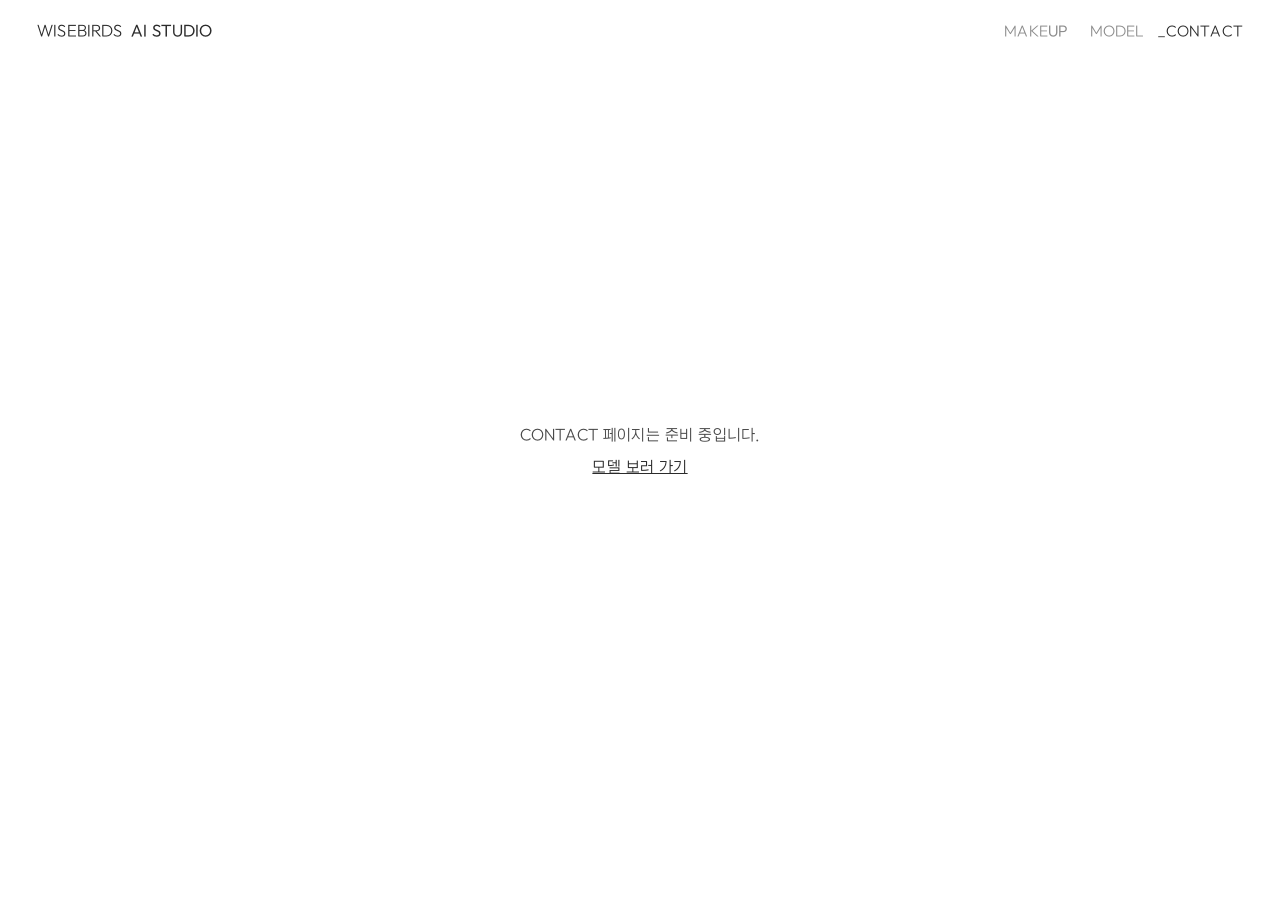
==== contact.html @ fa6cd324 "Add files via upload" ====
<!doctype html>
<html lang="ko">
<head>
  <meta charset="utf-8">
  <meta name="viewport" content="width=device-width, initial-scale=1, viewport-fit=cover">
  <title>CONTACT | WISEBIRDS AI STUDIO</title>
  <meta name="description" content="WISEBIRDS AI STUDIO — AI 모델 에이전시">
  <link rel="preload" href="fonts/A2Z-Regular.woff2" as="font" type="font/woff2" crossorigin>
  <link rel="stylesheet" href="css/style.css">
</head>
<body class="page-sub">
  <header class="site-header">
    <a class="logo" href="index.html" aria-label="WISEBIRDS AI STUDIO 메인으로">
      <span class="logo-light">WISEBIRDS</span> <span class="logo-strong">AI STUDIO</span>
    </a>
    <nav class="gnb" aria-label="주요 메뉴">
      <a href="makeup.html" data-nav="makeup">MAKE<b>UP</b></a>
      <a href="index.html#model" data-nav="model">MODEL</a>
      <a href="contact.html" data-nav="contact" class="is-active">CONTACT</a>
    </nav>
  </header>

  <!-- CONTACT 페이지: 디자인 확정 후 이 <main> 안쪽만 채우면 됩니다 -->
  <main class="placeholder">
    <p>CONTACT 페이지는 준비 중입니다.</p>
    <a href="index.html#model">모델 보러 가기</a>
  </main>

  <script src="js/config.js"></script>
  <script src="js/common.js"></script>
</body>
</html>
---- css/style.css ----
/* =========================================================
   WISEBIRDS AI STUDIO — style.css
   기준 시안: 2576px 폭 PSD → vw 비율로 환산
   ========================================================= */
/* A2Z(에이투지체) — OFL, fonts/ 폴더에 직접 포함 */
@font-face { font-family: 'A2Z'; src: url('../fonts/A2Z-Light.woff2') format('woff2'); font-weight: 300; font-style: normal; font-display: swap; }
@font-face { font-family: 'A2Z'; src: url('../fonts/A2Z-Regular.woff2') format('woff2'); font-weight: 400; font-style: normal; font-display: swap; }
@font-face { font-family: 'A2Z'; src: url('../fonts/A2Z-Medium.woff2') format('woff2'); font-weight: 500; font-style: normal; font-display: swap; }
@font-face { font-family: 'A2Z'; src: url('../fonts/A2Z-Bold.woff2') format('woff2'); font-weight: 700; font-style: normal; font-display: swap; }

:root {
  --c-bg: #ffffff;
  --c-ink: #2b2b2b;        /* 로고·활성 메뉴·이름 */
  --c-text: #4a4a4a;       /* 일반 텍스트 */
  --c-mute: #8c8c8c;       /* 비활성 메뉴 */
  --c-soft: #a6a6a6;       /* 상세정보 항목명 */
  --c-frame: #000000;      /* 영상/이미지 자리 */

  --font: 'A2Z', -apple-system, BlinkMacSystemFont, 'Apple SD Gothic Neo', 'Noto Sans KR', sans-serif;

  --pad-x: clamp(20px, 2.9vw, 76px);
  --header-h: clamp(60px, 4.4vw, 112px);
  --gap: clamp(12px, 1.02vw, 26px);
  --ease: cubic-bezier(.22, .61, .36, 1);
}

*, *::before, *::after { box-sizing: border-box; }
html { -webkit-text-size-adjust: 100%; }
body {
  margin: 0;
  background: var(--c-bg);
  color: var(--c-text);
  font-family: var(--font);
  font-weight: 300;
  letter-spacing: 0.01em;
  -webkit-font-smoothing: antialiased;
}
a { color: inherit; text-decoration: none; }
button { font: inherit; color: inherit; background: none; border: 0; padding: 0; cursor: pointer; }
ul { list-style: none; margin: 0; padding: 0; }
img { display: block; max-width: 100%; }
:focus-visible { outline: 1px solid var(--c-ink); outline-offset: 4px; }

/* ---------- 헤더 / GNB (고정, 스크롤 시 반투명 흰 배경) ---------- */
.site-header {
  position: fixed; inset: 0 0 auto; z-index: 50;
  height: calc(var(--header-h) + env(safe-area-inset-top, 0px));
  padding: env(safe-area-inset-top, 0px) var(--pad-x) 0;
  display: flex; align-items: center; justify-content: space-between;
  background: rgba(255, 255, 255, 0);
  transition: background-color .35s var(--ease), backdrop-filter .35s var(--ease);
}
.site-header.is-scrolled {
  background: rgba(255, 255, 255, .82);
  -webkit-backdrop-filter: blur(12px);
  backdrop-filter: blur(12px);
}
.logo { font-size: clamp(15px, 1.05vw, 27px); color: var(--c-ink); white-space: nowrap; }
.logo-light { font-weight: 300; }
.logo-strong { font-weight: 400; margin-left: .2em; }

.gnb { display: flex; gap: clamp(18px, 1.75vw, 46px); font-size: clamp(14px, 1.02vw, 26px); }
.gnb a { position: relative; color: var(--c-mute); font-weight: 300; transition: color .25s; }
.gnb a b { font-weight: 400; }
.gnb a:hover, .gnb a.is-active { color: var(--c-ink); }
.gnb a.is-active::before {
  content: '_'; position: absolute; right: 100%; bottom: 0; margin-right: .05em;
}

/* ---------- 01. 메인 영상 ---------- */
.hero {
  min-height: 100vh; min-height: 100svh;
  padding: calc(var(--header-h) + clamp(16px, 2.2vw, 58px) + env(safe-area-inset-top, 0px)) var(--pad-x) 0;
  display: flex; flex-direction: column; align-items: center;
}
.hero-frame {
  width: min(75.4vw, calc((100svh - var(--header-h) - 150px) * 16 / 9));
  aspect-ratio: 16 / 9;
  background: var(--c-frame);
  overflow: hidden;
}
.hero-video { width: 100%; height: 100%; object-fit: cover; display: block; }
.hero-video.is-empty { visibility: hidden; }

.scroll-cue {
  margin-top: clamp(18px, 1.9vw, 48px);
  display: flex; flex-direction: column; align-items: center; gap: 6px;
  color: var(--c-ink); font-size: clamp(13px, 1.02vw, 26px); font-weight: 400;
}
.scroll-cue svg { width: clamp(16px, .95vw, 24px); height: auto; animation: nudge 1.6s var(--ease) infinite; }
@keyframes nudge { 0%, 100% { transform: translateY(0); } 50% { transform: translateY(5px); } }

/* ---------- 02. 필터 + 모델 그리드 ---------- */
.models {
  min-height: 100vh; min-height: 100svh;
  padding: calc(var(--header-h) + env(safe-area-inset-top, 0px)) var(--pad-x) clamp(80px, 8vw, 200px);
}
.filters { display: grid; gap: clamp(4px, .35vw, 9px); margin-bottom: clamp(28px, 2.3vw, 58px); }
.filter-row { display: grid; grid-template-columns: clamp(64px, 4.05vw, 104px) 1fr; align-items: baseline; }
.filter-label { color: var(--c-ink); font-weight: 400; font-size: clamp(13px, .86vw, 22px); }
.filter-options { display: flex; flex-wrap: wrap; column-gap: clamp(16px, 1.5vw, 39px); row-gap: 4px; }
.filter-btn {
  position: relative;
  font-size: clamp(12px, .72vw, 18px); font-weight: 300; color: var(--c-text);
  transition: color .2s;
}
.filter-btn:hover { color: var(--c-ink); }
.filter-btn[aria-pressed="true"] { color: var(--c-ink); font-weight: 500; }
.filter-btn[aria-pressed="true"]::before { content: '_'; position: absolute; right: 100%; }

.model-grid {
  display: grid;
  grid-template-columns: repeat(5, 1fr);
  column-gap: var(--gap);
  row-gap: clamp(24px, 1.7vw, 44px);
}
.model-thumb {
  aspect-ratio: 462 / 674;
  background: var(--c-frame);
  overflow: hidden;
}
.model-thumb img { width: 100%; height: 100%; object-fit: cover; transition: transform .8s var(--ease); }
.model-card a:hover img { transform: scale(1.03); }
.model-name {
  display: block; margin-top: clamp(8px, .65vw, 16px);
  font-size: clamp(12px, .78vw, 20px); font-weight: 400; color: var(--c-text);
}
.grid-empty { grid-column: 1 / -1; padding: 60px 0; color: var(--c-mute); font-size: 14px; }

/* TOP 버튼 */
.top-btn {
  position: fixed; z-index: 40;
  right: clamp(16px, 2.3vw, 60px);
  bottom: calc(clamp(16px, 1.8vw, 46px) + env(safe-area-inset-bottom, 0px));
  width: clamp(46px, 2.5vw, 64px); aspect-ratio: 1; border-radius: 50%;
  background: #fff; box-shadow: 0 2px 10px rgba(0, 0, 0, .14);
  font-size: clamp(11px, .7vw, 18px); font-weight: 400; color: var(--c-text);
  opacity: 0; transform: translateY(10px); pointer-events: none;
  transition: opacity .3s, transform .3s var(--ease);
}
.top-btn.is-visible { opacity: 1; transform: none; pointer-events: auto; }

/* ---------- 03. 모델 상세 ---------- */
body.page-detail { overflow: hidden; height: 100svh; }
.detail { position: relative; height: 100vh; height: 100svh; }
.detail-title {
  position: absolute; top: 17.9svh; left: 0; width: 22.8vw;
  margin: 0; text-align: right;
  font-size: clamp(24px, 1.85vw, 48px); font-weight: 700; line-height: 1.12;
  color: var(--c-ink); letter-spacing: -0.01em;
}
/* 이 박스의 왼쪽 경계가 '마스크' — 이미지가 이름 영역 밑으로 사라집니다 */
.gallery {
  position: absolute; top: 17.9svh; left: 23.95vw; right: 0;
  overflow-x: auto; overflow-y: hidden;
  scrollbar-width: none; -ms-overflow-style: none;
  cursor: grab; user-select: none;
  outline-offset: -1px;
}
.gallery::-webkit-scrollbar { display: none; }
.gallery.is-dragging { cursor: grabbing; }
.detail, .gallery { touch-action: none; }   /* 상세에서는 터치를 직접 처리해 부드럽게 미끄러지도록 */
.gallery-track { display: flex; gap: clamp(14px, 1.63vw, 42px); width: max-content; padding-right: var(--pad-x); }
.gallery-item {
  height: min(55.8svh, 29.9vw);
  aspect-ratio: 522 / 769;
  border-radius: clamp(6px, .4vw, 12px);
  overflow: hidden; background: #ececec; flex: none;
}
.gallery-item img { width: 100%; height: 100%; object-fit: cover; pointer-events: none; }
.gallery-item.is-empty, .model-thumb.is-empty { background: var(--c-frame); }
.gallery-empty { padding-top: 20px; font-size: 14px; text-decoration: underline; }

.back-btn {
  position: absolute; left: 0; width: 22.8vw;
  top: calc(17.9svh + min(55.8svh, 29.9vw));
  transform: translateY(-100%);
  display: flex; justify-content: flex-end; align-items: center; gap: .45em;
  font-size: clamp(12px, .78vw, 20px); font-weight: 300; color: var(--c-mute);
  line-height: 1; transition: color .2s;
}
.back-btn svg { width: .5em; height: auto; }
.back-btn:hover, .back-btn:focus-visible { color: #000; }

.detail-info {
  position: fixed; left: 23.2vw; right: var(--pad-x);
  bottom: calc(5.6svh + env(safe-area-inset-bottom, 0px));
  display: flex; justify-content: space-between; align-items: baseline; gap: 20px;
  font-size: clamp(12px, .78vw, 20px);
}
.info-list { display: flex; flex-wrap: wrap; column-gap: clamp(18px, 1.2vw, 32px); row-gap: 6px; color: var(--c-ink); font-weight: 400; }
.info-key { color: var(--c-soft); font-weight: 300; margin-right: .5em; }
.share-btn { color: var(--c-ink); font-weight: 400; }

/* SHARE 팝업 — 임시 디자인 */
body.modal-open { overflow: hidden; }
.modal {
  position: fixed; inset: 0; z-index: 100;
  display: grid; place-items: center;
  background: rgba(255, 255, 255, .7);
  -webkit-backdrop-filter: blur(6px); backdrop-filter: blur(6px);
}
.modal[hidden] { display: none; }
.modal-box {
  position: relative; width: min(320px, 86vw); padding: 36px 32px 30px;
  background: #fff; box-shadow: 0 6px 30px rgba(0, 0, 0, .12);
}
.modal-title { margin: 0 0 20px; color: var(--c-ink); font-weight: 500; font-size: 14px; }
.modal-close { position: absolute; top: 10px; right: 14px; font-size: 22px; line-height: 1; color: var(--c-mute); }
.modal-links { display: grid; gap: 14px; font-size: 14px; }
.modal-links a:hover, .modal-links button:hover { color: var(--c-ink); text-decoration: underline; }

/* 준비 중 페이지 */
.placeholder {
  min-height: 100svh; display: grid; place-content: center; gap: 14px; text-align: center;
  font-size: 15px;
}
.placeholder p { margin: 0; }
.placeholder a { color: var(--c-ink); text-decoration: underline; }

/* ---------- 반응형 ---------- */
@media (max-width: 1200px) {
  .model-grid { grid-template-columns: repeat(4, 1fr); }
}
@media (max-width: 1024px) {
  .model-grid { grid-template-columns: repeat(3, 1fr); }
}
@media (max-width: 768px) {
  :root { --header-h: 56px; }
  .gnb { gap: 14px; font-size: 12px; }
  .logo { font-size: 13px; }

  /* 세로 영상 (9:16) */
  .hero-frame {
    width: min(100%, calc((100svh - var(--header-h) - 130px) * 9 / 16));
    aspect-ratio: 9 / 16;
  }

  .filter-row { grid-template-columns: 56px 1fr; }
  .model-grid { grid-template-columns: repeat(2, 1fr); column-gap: 10px; }

  /* 상세: 이름 위, 이미지 아래 가로 스와이프 */
  /* 모바일 상세: 한 화면에 고정, 스와이프로 이미지가 가로로 미끄러짐 */
  .detail {
    display: flex; flex-direction: column;
    padding: calc(var(--header-h) + 20px + env(safe-area-inset-top, 0px)) 0 calc(76px + env(safe-area-inset-bottom, 0px));
  }
  .back-btn { position: static; transform: none; width: auto; justify-content: flex-start; padding: 0 var(--pad-x) 16px; }
  .detail-title { position: static; width: auto; padding: 0 var(--pad-x) 20px; text-align: left; font-size: 26px; }
  .gallery { position: static; flex: 1; min-height: 0; padding-left: var(--pad-x); cursor: auto; }
  .gallery-track { height: 100%; align-items: flex-start; }
  .gallery-item { height: min(100%, 115vw); }
  .detail-info {
    left: 0; right: 0; bottom: 0;
    padding: 14px var(--pad-x) calc(14px + env(safe-area-inset-bottom, 0px));
    background: rgba(255, 255, 255, .9);
    -webkit-backdrop-filter: blur(10px); backdrop-filter: blur(10px);
    font-size: 12px;
  }
}

@media (prefers-reduced-motion: reduce) {
  *, *::before, *::after { animation: none !important; transition: none !important; scroll-behavior: auto !important; }
}
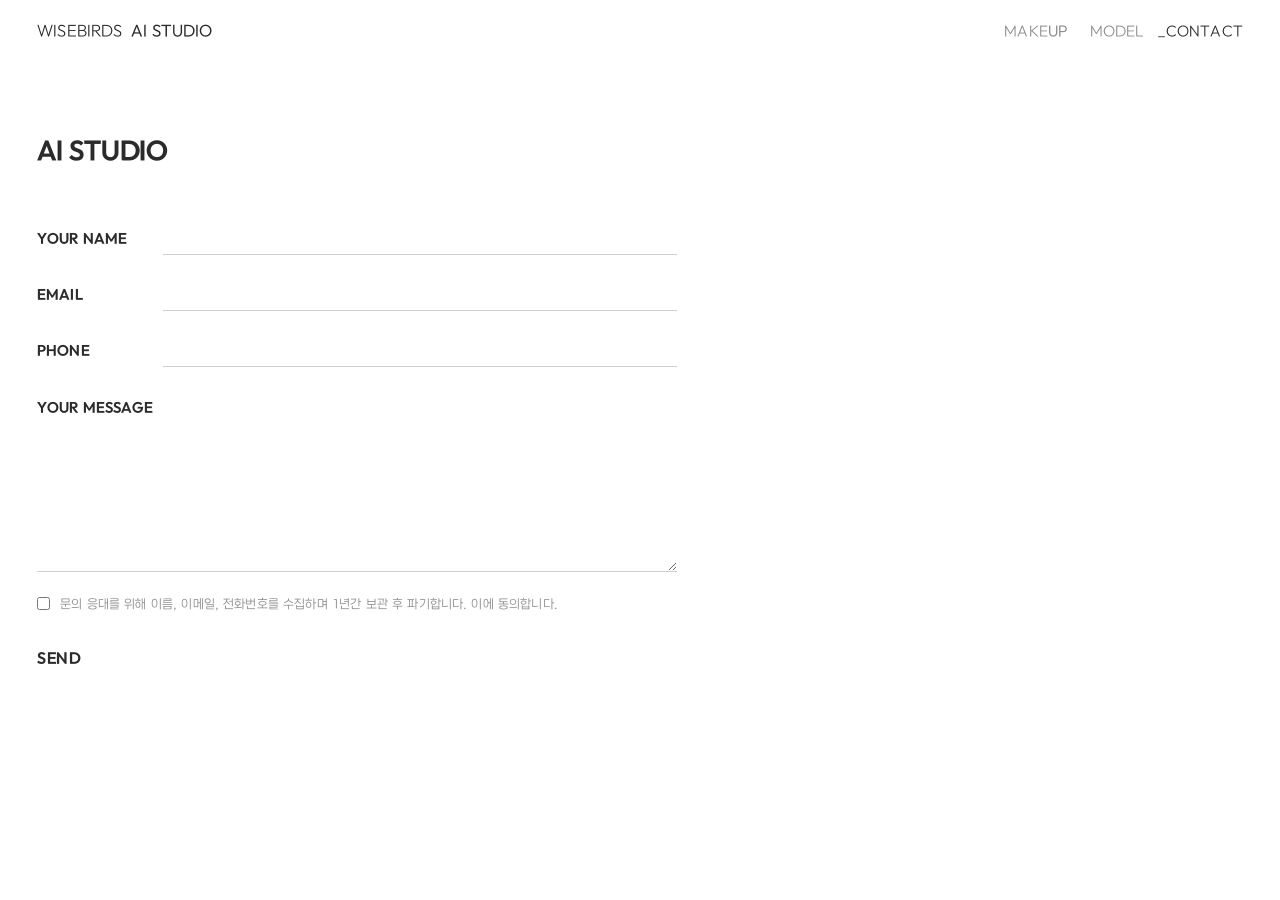
==== commit 3c046360: "Add files via upload" ====
--- a/contact.html
+++ b/contact.html
@@ -5,6 +5,23 @@
   <meta name="viewport" content="width=device-width, initial-scale=1, viewport-fit=cover">
   <title>CONTACT | WISEBIRDS AI STUDIO</title>
   <meta name="description" content="WISEBIRDS AI STUDIO — AI 모델 에이전시">
+
+  <!-- ▼ 공유 미리보기(카카오톡·인스타·페이스북 등) — 사이트 주소가 바뀌면 아래 주소 2곳을 수정 -->
+  <meta property="og:type" content="website">
+  <meta property="og:site_name" content="WISEBIRDS AI STUDIO">
+  <meta property="og:title" content="CONTACT | WISEBIRDS AI STUDIO">
+  <meta property="og:description" content="WISEBIRDS AI STUDIO — AI 모델 에이전시">
+  <meta property="og:url" content="https://wisebirds-ax.github.io/WB_AISTUDIO/contact.html">
+  <meta property="og:image" content="https://wisebirds-ax.github.io/WB_AISTUDIO/assets/meta/og-image.jpg">
+  <meta property="og:image:width" content="1200">
+  <meta property="og:image:height" content="630">
+  <meta name="twitter:card" content="summary_large_image">
+
+  <!-- ▼ 파비콘 / 홈 화면 아이콘 — assets/meta/ 폴더의 같은 이름 파일을 교체 -->
+  <link rel="icon" href="assets/meta/favicon.ico?v=2" sizes="any">
+  <link rel="apple-touch-icon" href="assets/meta/apple-touch-icon.png?v=2">
+  <link rel="manifest" href="assets/meta/site.webmanifest">
+  <meta name="theme-color" content="#ffffff">
   <link rel="preload" href="fonts/A2Z-Regular.woff2" as="font" type="font/woff2" crossorigin>
   <link rel="stylesheet" href="css/style.css">
 </head>
@@ -20,13 +37,42 @@
     </nav>
   </header>
 
-  <!-- CONTACT 페이지: 디자인 확정 후 이 <main> 안쪽만 채우면 됩니다 -->
-  <main class="placeholder">
-    <p>CONTACT 페이지는 준비 중입니다.</p>
-    <a href="index.html#model">모델 보러 가기</a>
+  <main class="contact">
+    <h1 class="contact-title">AI STUDIO</h1>
+
+    <form id="contactForm" class="contact-form" novalidate>
+      <div class="field">
+        <label for="cName">YOUR NAME</label>
+        <input id="cName" name="name" type="text" maxlength="100" autocomplete="name" required>
+      </div>
+      <div class="field">
+        <label for="cEmail">EMAIL</label>
+        <input id="cEmail" name="email" type="email" maxlength="200" autocomplete="email" required>
+      </div>
+      <div class="field">
+        <label for="cPhone">PHONE</label>
+        <input id="cPhone" name="phone" type="tel" maxlength="50" autocomplete="tel" inputmode="tel">
+      </div>
+      <div class="field field-message">
+        <label for="cMessage">YOUR MESSAGE</label>
+        <textarea id="cMessage" name="message" rows="6" maxlength="5000" required></textarea>
+      </div>
+
+      <!-- 스팸 방지용 숨김 칸 (사람에게는 보이지 않음) -->
+      <input class="hp" type="text" name="website" tabindex="-1" autocomplete="off" aria-hidden="true">
+
+      <label class="agree">
+        <input type="checkbox" name="agree" required>
+        <span>문의 응대를 위해 이름, 이메일, 전화번호를 수집하며 1년간 보관 후 파기합니다. 이에 동의합니다.</span>
+      </label>
+
+      <button type="submit" class="send-btn">SEND</button>
+      <p class="form-status" role="status" aria-live="polite"></p>
+    </form>
   </main>
 
   <script src="js/config.js"></script>
   <script src="js/common.js"></script>
+  <script src="js/contact.js"></script>
 </body>
 </html>
--- a/css/style.css
+++ b/css/style.css
@@ -202,13 +202,30 @@
 }
 .modal[hidden] { display: none; }
 .modal-box {
-  position: relative; width: min(320px, 86vw); padding: 36px 32px 30px;
-  background: #fff; box-shadow: 0 6px 30px rgba(0, 0, 0, .12);
-}
-.modal-title { margin: 0 0 20px; color: var(--c-ink); font-weight: 500; font-size: 14px; }
-.modal-close { position: absolute; top: 10px; right: 14px; font-size: 22px; line-height: 1; color: var(--c-mute); }
-.modal-links { display: grid; gap: 14px; font-size: 14px; }
-.modal-links a:hover, .modal-links button:hover { color: var(--c-ink); text-decoration: underline; }
+  position: relative; width: min(320px, 86vw);
+  padding: 46px 28px 40px;
+  background: #fff; border-radius: 10px;
+  box-shadow: 0 8px 32px rgba(0, 0, 0, .12);
+  text-align: center;
+}
+.modal-title {
+  margin: 0 0 34px;
+  font-size: 16px; font-weight: 500; letter-spacing: .02em;
+  color: var(--c-ink); text-transform: uppercase;
+}
+.modal-close {
+  position: absolute; top: 14px; right: 14px;
+  width: 28px; height: 28px; display: grid; place-items: center;
+  color: var(--c-mute); border-radius: 50%; transition: color .2s;
+}
+.modal-close svg { width: 16px; height: 16px; }
+.modal-close:hover { color: var(--c-ink); }
+.modal-links { display: grid; gap: 18px; justify-items: center; }
+.modal-links a, .modal-links button {
+  font-size: 14px; font-weight: 300; letter-spacing: .02em;
+  color: var(--c-text); text-transform: uppercase; transition: color .2s;
+}
+.modal-links a:hover, .modal-links button:hover, .modal-links .is-done { color: #000; }
 
 /* 준비 중 페이지 */
 .placeholder {
@@ -217,6 +234,54 @@
 }
 .placeholder p { margin: 0; }
 .placeholder a { color: var(--c-ink); text-decoration: underline; }
+
+/* ---------- CONTACT ---------- */
+.contact {
+  padding: calc(var(--header-h) + clamp(48px, 6vw, 150px) + env(safe-area-inset-top, 0px)) var(--pad-x) clamp(80px, 8vw, 200px);
+}
+.contact-title {
+  margin: 0 0 clamp(48px, 4.5vw, 110px);
+  font-size: clamp(24px, 1.85vw, 48px); font-weight: 700; line-height: 1.1;
+  color: var(--c-ink); letter-spacing: -0.01em;
+}
+.contact-form { max-width: 640px; display: grid; gap: clamp(22px, 1.6vw, 36px); }
+.field { display: grid; grid-template-columns: clamp(110px, 7vw, 160px) 1fr; align-items: end; column-gap: 16px; }
+.field label {
+  padding-bottom: 9px;
+  font-size: clamp(13px, .86vw, 18px); font-weight: 700; color: var(--c-ink); letter-spacing: .01em;
+}
+.field input, .field textarea {
+  width: 100%; padding: 8px 0; margin: 0;
+  font: inherit; font-size: clamp(14px, .86vw, 18px); font-weight: 300; color: var(--c-ink);
+  background: transparent; border: 0; border-bottom: 1px solid #cfcfcf; border-radius: 0;
+  outline: none; transition: border-color .2s;
+  -webkit-appearance: none; appearance: none;
+}
+.field input:focus, .field textarea:focus { border-bottom-color: var(--c-ink); }
+.field-message { grid-template-columns: 1fr; row-gap: 6px; margin-top: 10px; }
+.field-message label { padding-bottom: 0; }
+.field-message textarea { min-height: 150px; resize: vertical; line-height: 1.6; }
+.field.is-invalid input, .field.is-invalid textarea { border-bottom-color: #c4302b; }
+
+.hp { position: absolute; left: -9999px; width: 1px; height: 1px; opacity: 0; }
+
+.agree {
+  display: flex; gap: 10px; align-items: flex-start;
+  font-size: 12px; line-height: 1.6; color: var(--c-mute); cursor: pointer;
+}
+.agree input { margin: 3px 0 0; accent-color: #000; flex: none; }
+.agree.is-invalid span { color: #c4302b; }
+
+.send-btn {
+  justify-self: start; margin-top: 8px;
+  font-size: clamp(14px, .94vw, 20px); font-weight: 700; letter-spacing: .04em; color: var(--c-ink);
+  padding: 6px 0; border-bottom: 1px solid transparent; transition: border-color .2s, opacity .2s;
+}
+.send-btn:hover { border-bottom-color: var(--c-ink); }
+.send-btn:disabled { opacity: .4; cursor: default; }
+.form-status { margin: 0; min-height: 1.6em; font-size: 13px; color: var(--c-text); }
+.form-status.is-error { color: #c4302b; }
+.form-status.is-done { color: var(--c-ink); }
 
 /* ---------- 반응형 ---------- */
 @media (max-width: 1200px) {
@@ -237,6 +302,9 @@
   }
 
   .filter-row { grid-template-columns: 56px 1fr; }
+  .contact { padding-top: calc(var(--header-h) + 40px + env(safe-area-inset-top, 0px)); }
+  .field { grid-template-columns: 1fr; row-gap: 2px; }
+  .field label { padding-bottom: 0; }
   .model-grid { grid-template-columns: repeat(2, 1fr); column-gap: 10px; }
 
   /* 상세: 이름 위, 이미지 아래 가로 스와이프 */
@@ -247,9 +315,13 @@
   }
   .back-btn { position: static; transform: none; width: auto; justify-content: flex-start; padding: 0 var(--pad-x) 16px; }
   .detail-title { position: static; width: auto; padding: 0 var(--pad-x) 20px; text-align: left; font-size: 26px; }
-  .gallery { position: static; flex: 1; min-height: 0; padding-left: var(--pad-x); cursor: auto; }
+  .gallery { position: static; flex: 1; min-height: 0; padding-left: var(--pad-x); cursor: auto; overscroll-behavior: contain; }
   .gallery-track { height: 100%; align-items: flex-start; }
-  .gallery-item { height: min(100%, 115vw); }
+  .gallery-item {
+    height: var(--item-h, min(100%, 115vw));
+    width: calc(var(--item-h, 60svh) * 522 / 769);
+    aspect-ratio: auto;
+  }
   .detail-info {
     left: 0; right: 0; bottom: 0;
     padding: 14px var(--pad-x) calc(14px + env(safe-area-inset-bottom, 0px));
